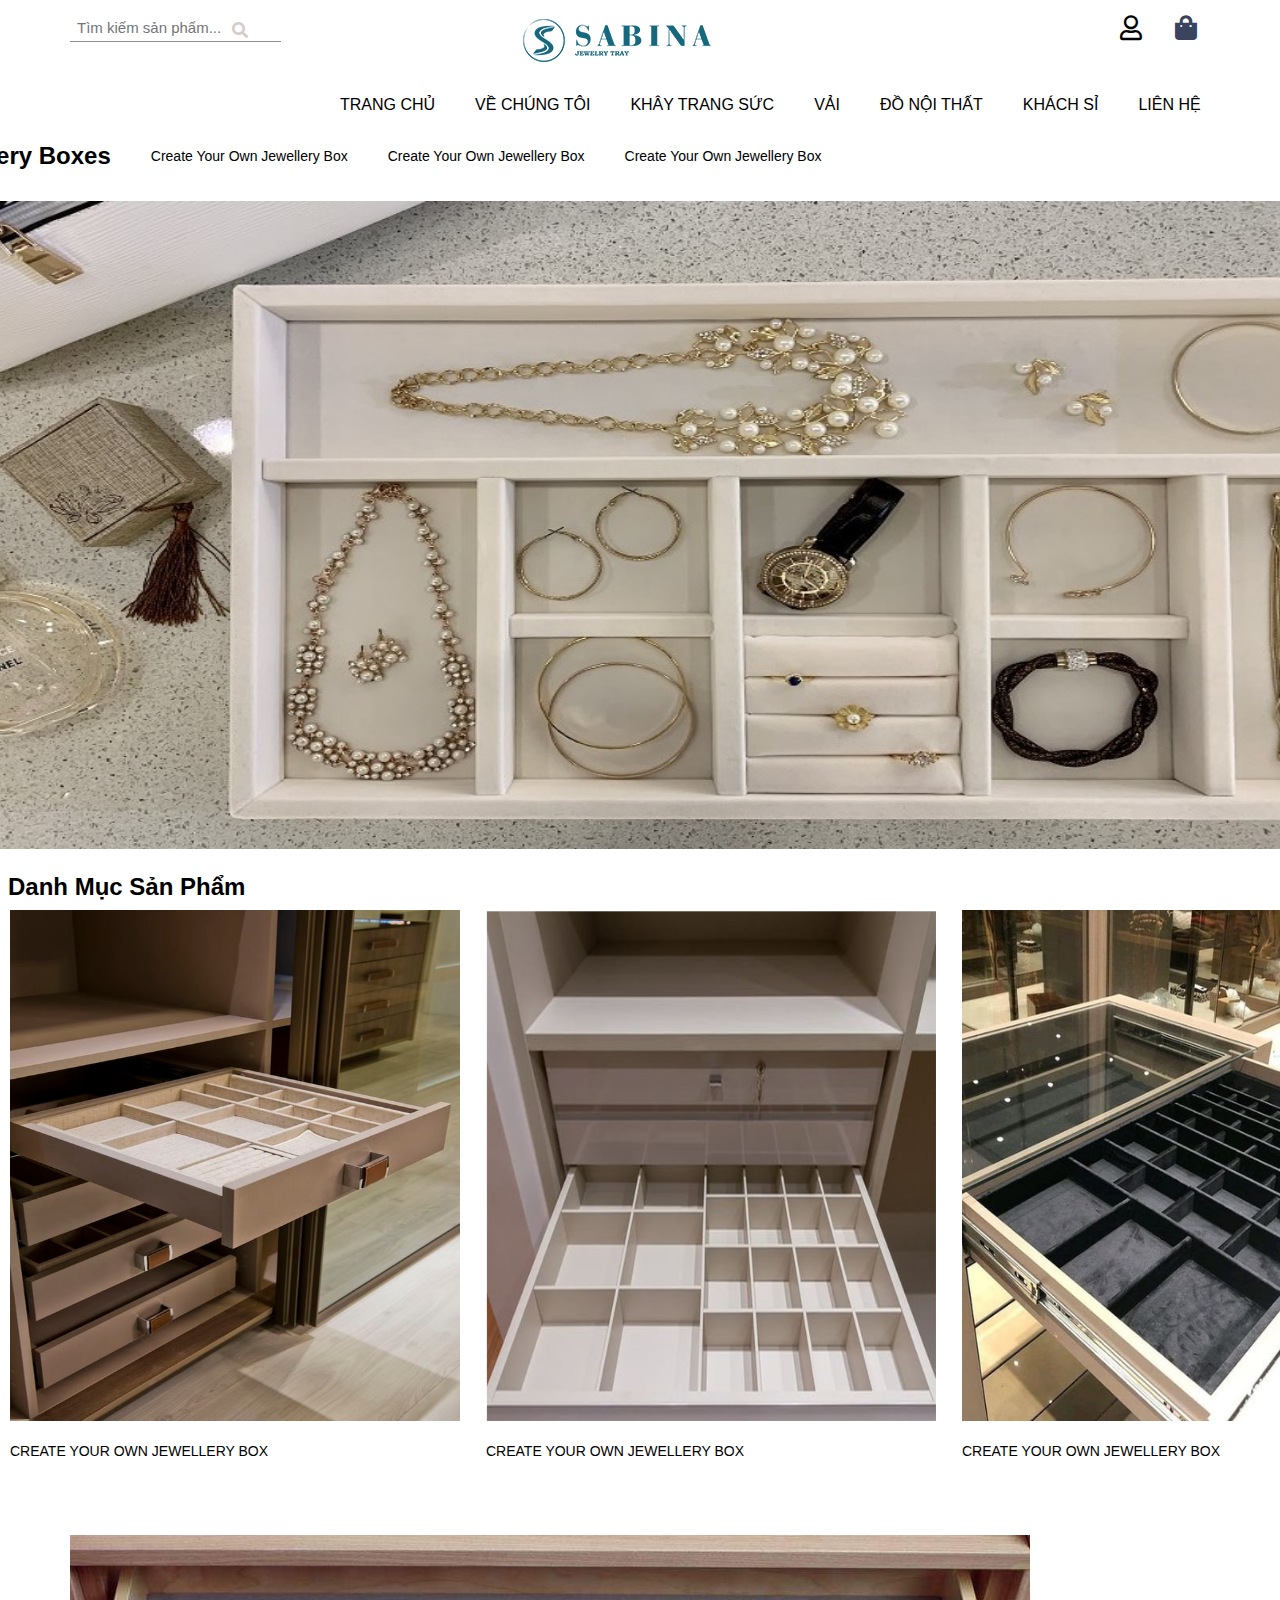
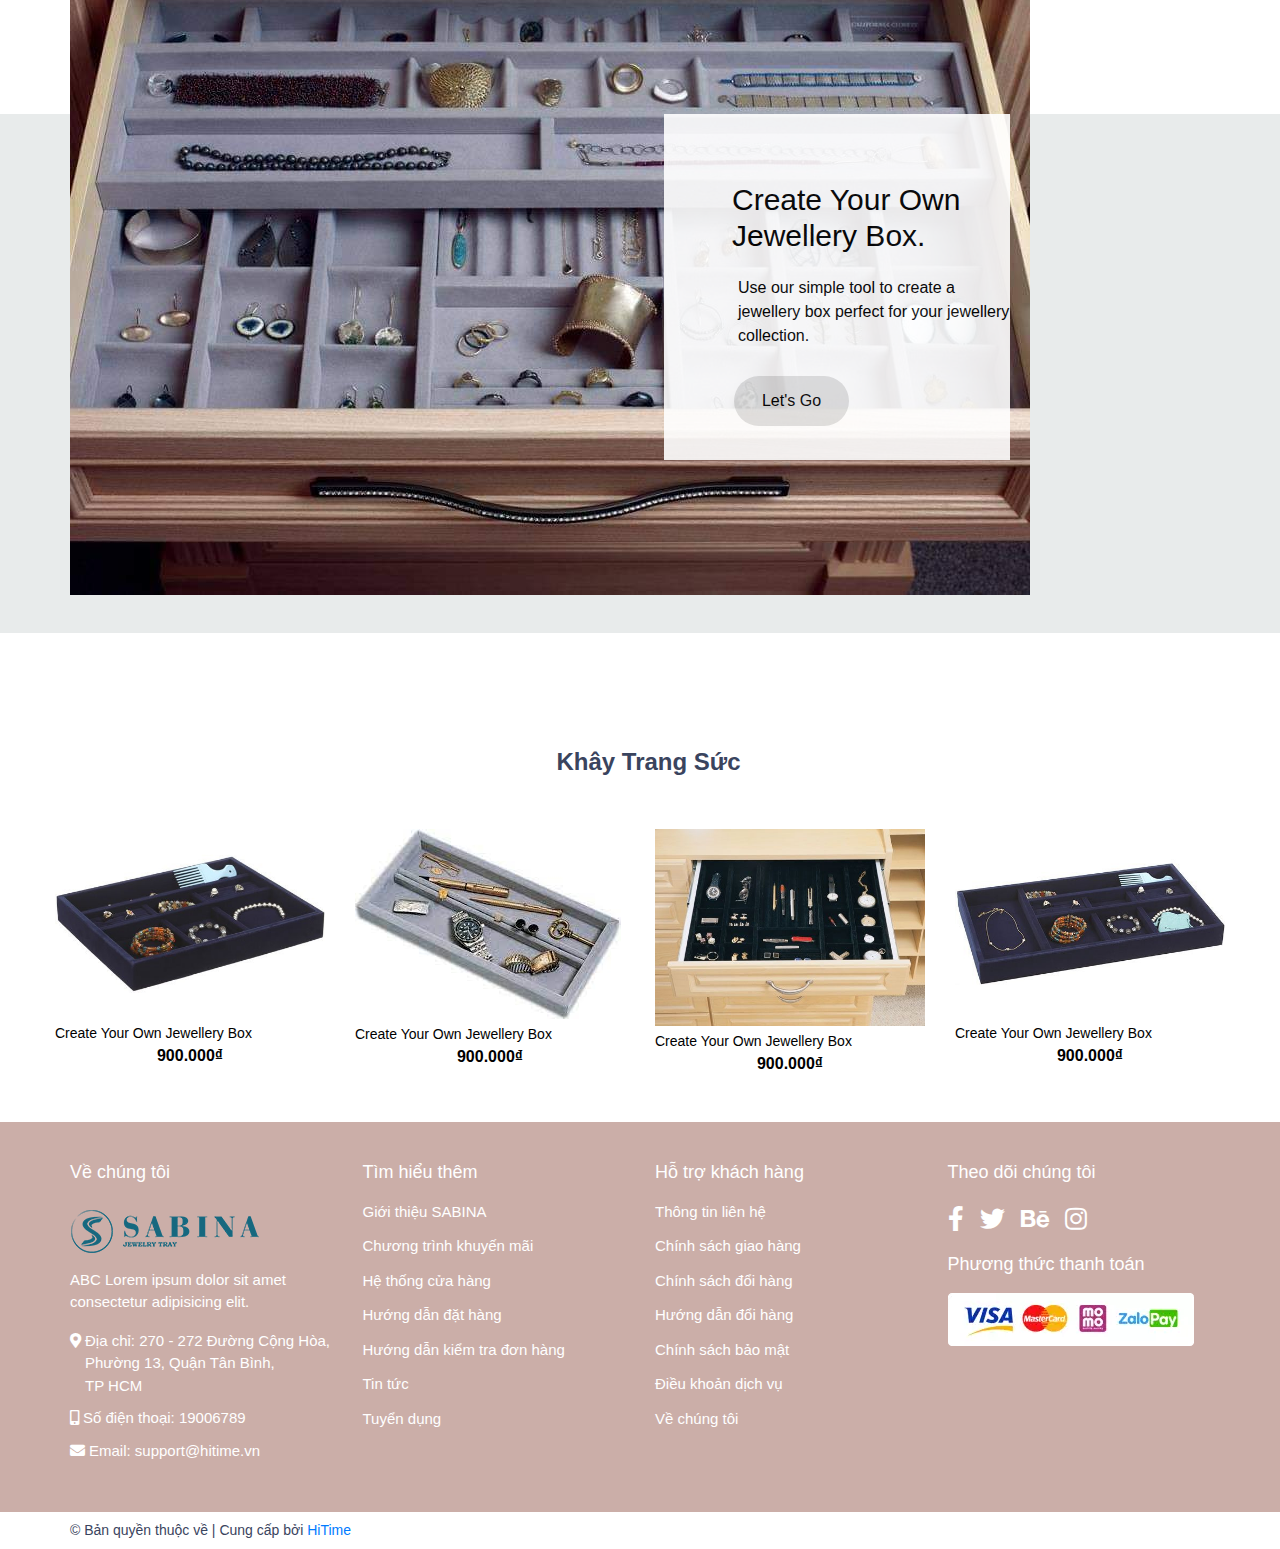
==== index.html @ 46999eb5 "0.1" ====
<!DOCTYPE html>
<html lang="en">

<head>
    <meta charset="UTF-8">
    <meta http-equiv="X-UA-Compatible" content="IE=edge">
    <meta name="viewport" content="width=device-width, initial-scale=1.0">
    <link rel="preconnect" href="https://fonts.googleapis.com">
    <!-- <link rel="stylesheet" type="text/css" media="all" href="https://fonts.googleapis.com/css?family=Raleway:400,600,500,300,200,800" /> -->
    <!-- <link rel="stylesheet" type="text/css" media="all" href="https://fonts.googleapis.com/css?family=Lato:100,100i,300,400,400i,500,700" /> -->
    <link rel="preconnect" href="https://fonts.gstatic.com" crossorigin>
    <link rel="stylesheet" href="bootstrap/css/bootstrap.min.css">
    <link rel="stylesheet" href="font/fontawesome/css/all.css">
    <link rel="stylesheet" href="css/style.css">
    <link rel="stylesheet" href="css/responsive.css">
    <title>Trang chủ - SABINA - JEWELRY TRAY</title>
</head>

<body>

    <div id="wrapper">
        <div id="header">
            <div class="container">
                <div class="row">
                    <div class="col-md-4 d-md-block d-none">
                        <form class="form-search" action="">
                            <div class="field-search">
                                <div class="control">

                                    <input type="text" name="" id="search" placeholder="Tìm kiếm sản phẩm...">
                                    <button><i class="fas fa-search"></i></button>
                                </div>
                            </div>
                        </form>
                    </div>
                    <div class="col-md-4 logo">

                        <a href="index.html">
                            <img src="images/logo_sabina_1b_e.png" title="SABINA" alt="SABINA">
                        </a>
                    </div>
                    <div class="col-md-4 d-md-block d-none">
                        <div class="icon">
                            <div class="account-icon ">
                                <a href="/customer/account/" class="account">
                                    <i class="far fa-user"></i>
                                </a>
                            </div>
                            <div class="cart-icon">
                                <i class="fas fa-shopping-bag"></i>
                            </div>
                        </div>


                    </div>
                </div>
            </div>
        </div>
        <div id="rps-menu" class="d-md-none">
            <label for="check"><i class="fas fa-bars text-dark"></i></label>
            <input id="check" type="checkbox">
            <div class="test">
                <ul id="respon-menu">
                    <li><a href="index.html">TRANG CHỦ</a></li>
                    <li><a href="">VỀ CHÚNG TÔI</a></li>
                    <li><a href="">KHÂY TRANG SỨC</a></li>
                    <li><a href="">VẢI</a></li>
                    <li><a href="">ĐỒ NỘI THẤT</a></li>
                    <li><a href="">KHÁCH SỈ</a></li>
                    <li><a href="contact.html">LIÊN HỆ</a></li>

                </ul>
                <!-- <div class="account-submenu">
                    <a href="" class="login text-decoration-none">Đăng nhập</a>
                    <a href="" class="register text-decoration-none ml-3">Đăng ký</a>
                </div> -->
            </div>
        </div>


        <div class="wp-content">

            <div id="menu" class="d-md-block d-none">
                <div class="container">
                    <div class="row">
                        <div class="col-md-12">
                            <nav>
                                <ul id="main-menu" class="d-flex">
                                    <li><a href="index.html">TRANG CHỦ</a></li>
                                    <li><a href="">VỀ CHÚNG TÔI</a></li>
                                    <li><a href="">KHÂY TRANG SỨC</a></li>
                                    <li><a href="">VẢI</a></li>
                                    <li><a href="">ĐỒ NỘI THẤT</a></li>
                                    <li><a href="">KHÁCH SỈ</a></li>
                                    <li><a href="contact.html">LIÊN HỆ</a></li>

                                </ul>
                            </nav>
                        </div>
                    </div>
                </div>

            </div>


            <div id="collection-submenu" class="d-md-block d-none">
                <div class="container">
                    <div class="submenuheader">
                        <div class="collection-submenu-title">
                            <h2>Jewellery Boxes</h2>
                        </div>
                        <div class="submenu_container">

                            <ul id="main-menu" class="d-flex">
                                <li><a href="">Create Your Own Jewellery Box</a></li>
                                <li><a href="">Create Your Own Jewellery Box</a></li>
                                <li><a href="">Create Your Own Jewellery Box</a></li>

                            </ul>
                        </div>
                    </div>
                </div>


            </div>




            <div id="banner">
                <div class="container">
                    <div class="row p-md-0 p-3">
                        <div class="col-md-12">
                            <a href="">
                                <img src="images/slider_sabina_1.png" alt="">
                            </a>
                        </div>
                    </div>
                </div>

            </div>






            <div id="wp-featured-product">
                <div class="box featured-product mt-4 d-md-block d-none">
                    <div class="box-head">
                        <h4 class="font-weight-bold">Danh Mục Sản Phẩm
                        </h4>
                    </div>
                    <div class="box-body">
                        <ul class="list-featured-product d-flex">
                            <li>
                                <a href="" class="product-thumb">
                                    <img src="images/z2917784178498_e5a0f74582e228d42bdfe61b56ea7e89.jpg" alt="">
                                </a>
                                <a href="" class="product-title text-decoration-none">Create Your Own Jewellery Box</a>
                            </li>
                            <li>
                                <a href="" class="product-thumb">
                                    <img src="images/z2917784233938_45df067b6eb4242918906e581e90d28c_1.jpg" alt="">
                                </a>
                                <a href="" class="product-title text-decoration-none">Create Your Own Jewellery Box</a>
                            </li>

                            <li>
                                <a href="" class="product-thumb">
                                    <img src="images/z2917784188688_ba931070e9f9cbdda61a4f2bad217431.jpg" alt="">
                                </a>
                                <a href="" class="product-title text-decoration-none">Create Your Own Jewellery Box</a>
                            </li>
                            <li>
                                <a href="" class="product-thumb">
                                    <img src="images/z2917784253767_f5d63b9c227ca027dc8788d5ee65382e.jpg" alt="">
                                </a>
                                <a href="" class="product-title text-decoration-none">Create Your Own Jewellery Box</a>
                            </li>
                        </ul>
                    </div>
                </div>

                <!-- category pc--------------- -->

                <!-- ----category mobile----------------- -->
                <div id="products-new" class="container d-md-none d-block p-md-0 p-3">
                    <div class="title row">
                        <div class="col-12 text-md-left text-center">
                            <h4 class=" font-weight-bold">Danh Mục Sản Phẩm
                            </h4>
                            <br>
                            <!-- <p>Don't let your jewellery get tangled, tarnished and forgotten. Organise your collection with a Stackers jewellery box.</p> -->

                        </div>
                    </div>
                    <div class="body row p-md-0 p-3">
                        <ul class="list-new-products row list-unstyled">
                            <li class="col-md-3 col-6 mb-3">
                                <div class="product-item">
                                    <a href="product-detail.html" class="pic-product d-block"><img src="images/z2917784178498_e5a0f74582e228d42bdfe61b56ea7e89.jpg" alt="" width="170px" height="250px"></a>
                                    <div class="info-product mt-2">
                                        <a href="" class="product-name d-block text-center text-sm-left">Create Your Own Jewellery Box
                                    </a>
                                    </div>

                                </div>
                            </li>
                            <li class="col-md-3 col-6 mb-3">
                                <div class="product-item">
                                    <a href="product-detail.html" class="pic-product d-block"><img src="images/z2917784233938_45df067b6eb4242918906e581e90d28c_1.jpg" alt="" width="170px" height="250px"></a>
                                    <div class="info-product mt-2">
                                        <a href="" class="product-name d-block text-center text-sm-left">Create Your Own Jewellery Box
                                    </a>
                                    </div>

                                </div>
                            </li>
                            <li class="col-md-3 col-6 mb-3">
                                <div class="product-item">
                                    <a href="product-detail.html" class="pic-product d-block"><img src="images/z2917784188688_ba931070e9f9cbdda61a4f2bad217431.jpg" alt="" width="170px" height="250px"></a>
                                    <div class="info-product mt-2">
                                        <a href="" class="product-name d-block text-center text-sm-left">Create Your Own Jewellery Box
                                    </a>
                                    </div>

                                </div>
                            </li>
                            <li class="col-md-3 col-6 mb-3">
                                <div class="product-item">
                                    <a href="product-detail.html" class="pic-product d-block"><img src="images/z2917784253767_f5d63b9c227ca027dc8788d5ee65382e.jpg" alt="" width="170px" height="250px"></a>
                                    <div class="info-product mt-2">
                                        <a href="" class="product-name d-block text-center text-sm-left">Create Your Own Jewellery Box
                                    </a>
                                    </div>

                                </div>
                            </li>
                        </ul>

                    </div>
                </div>

                <!-- end category mobile-------------------- -->

                <div id="stackers-video" class="d-md-block d-none">



                    <div class="stackers-video-block">

                    </div>

                    <div class="stackers-video-block-video mt-3">
                        <div class="container">
                            <div class="row">
                                <div class="col md-12">
                                    <div class="embed-responsive embed-responsive-16by9">
                                        <!-- <iframe width="560" height="315" src="https://www.youtube.com/embed/skslYus4E6U" title="YouTube video player" frameborder="0" allow="accelerometer; autoplay; clipboard-write; encrypted-media; gyroscope; picture-in-picture" allowfullscreen></iframe> -->
                                        <a href=""><img src="images/z2917783860205_ece07c7b94827d57902dc0b1a91af476.jpg" alt=""></a>
                                    </div>
                                </div>
                            </div>
                        </div>
                    </div>
                    <div class="stackers-video-block-text">
                        <div class="stackers-video-block_text_inner">
                            <h2>Create Your Own Jewellery Box.</h2>
                        </div>
                        <div class="stackers-video-block_text_content">Use our simple tool to create a jewellery box perfect for your jewellery collection.</div>
                        <a class="stackers-video-block_text_button text-decoration-none" href="">Let's Go</a>
                    </div>
                </div>


                <div id="blog" class="d-md-none d-block">
                    <div class="container">
                        <div class="row">
                            <div class="col-md-12 ">
                                <div class="title-blog text-center">
                                    <!-- <h2>On our Blog</h2> -->
                                    <!-- <p class="subtitle">We tell you everything you need to know about flowers and plants: <br> cares, curiosities and much more!</p> -->
                                </div>
                            </div>
                            <div class="row">
                                <div class="content-blog">
                                    <div class="row">

                                        <div class="col-md-6 col-12">
                                            <div class="content-blog-title-right">
                                                <div class="blog-img">
                                                    <a href="">
                                                        <img src="images/z2917783882869_166255c0bb4209a72208b2bdc09bfb20.jpg" alt="" width="363px" height="571px">
                                                    </a>
                                                </div>

                                                <div class="box-blog-right">
                                                    <div class="stackers-video-block-text">
                                                        <div class="stackers-video-block_text_inner">
                                                            <h2>Create Your Own Jewellery Box.</h2>
                                                        </div>
                                                        <div class="stackers-video-block_text_content">As Hortênsias são uma flor sensível mas nem por isso devemos achar que a sua durabilidade é a mais reduzida.</div>
                                                        <a class="stackers-video-block_text_button text-decoration-none" href="">Let's Go</a>
                                                    </div>
                                                </div>
                                            </div>
                                        </div>

                                    </div>
                                </div>
                            </div>
                        </div>
                    </div>

                </div>



                <div id="products-new" class="container">
                    <div class="title row">
                        <div class="col-12 text-center">
                            <h4 class=" font-weight-bold">Khây Trang Sức
                            </h4>
                            <br>
                            <!-- <p>Don't let your jewellery get tangled, tarnished and forgotten. Organise your collection with a Stackers jewellery box.</p> -->

                        </div>
                    </div>
                    <div class="body row p-md-0 p-3">
                        <ul class="list-new-products row list-unstyled">
                            <li class="col-md-3 col-6">
                                <div class="product-item">
                                    <a href="product-detail.html" class="pic-product d-block"><img src="images/z2917784200489_aa12c250af82fe46ef7124cbf52c27b1.jpg" alt="" class="img-fluid"></a>
                                    <div class="info-product mt-2">
                                        <a href="" class="product-name d-block text-center text-sm-left">Create Your Own Jewellery Box
                                    </a>
                                    </div>
                                    <div class="product-price mt-1 text-center">
                                        <span>900.000₫</span>
                                    </div>


                                </div>
                            </li>
                            <li class="col-md-3 col-6">
                                <div class="product-item">
                                    <a href="product-detail.html" class="pic-product d-block"><img src="images/z2917784204279_4c7873248cba14967b3b6f3335912853.jpg" alt="" class="img-fluid"></a>
                                    <div class="info-product mt-2">
                                        <a href="" class="product-name d-block text-center text-sm-left">Create Your Own Jewellery Box
                                    </a>
                                    </div>
                                    <div class="product-price mt-1 text-center">
                                        <span>900.000₫</span>
                                    </div>
                                </div>
                            </li>
                            <li class="col-md-3 col-6">
                                <div class="product-item">
                                    <a href="product-detail.html" class="pic-product d-block"><img src="images/z2917783915389_0219c48db0074d07b64999e621772492.jpg" alt="" class="img-fluid"></a>
                                    <div class="info-product mt-2">
                                        <a href="" class="product-name d-block text-center text-sm-left">Create Your Own Jewellery Box
                                    </a>
                                    </div>
                                    <div class="product-price mt-1 text-center">
                                        <span>900.000₫</span>
                                    </div>
                                </div>
                            </li>
                            <li class="col-md-3 col-6">
                                <div class="product-item">
                                    <a href="product-detail.html" class="pic-product d-block"><img src="images/z2917784228378_60e409f81ca2cf943d45e3c346041321.jpg" alt="" class="img-fluid"></a>
                                    <div class="info-product mt-2">
                                        <a href="" class="product-name d-block text-center text-sm-left">Create Your Own Jewellery Box
                                    </a>
                                    </div>
                                    <div class="product-price mt-1 text-center">
                                        <span>900.000₫</span>
                                    </div>
                                </div>
                            </li>
                        </ul>

                    </div>
                </div>





            </div>



            <div id="footer">

                <div class="mid-footer">
                    <div class="container ">
                        <div class="row ">
                            <div class="col-xs-12 col-md-6 col-lg-3 col-12 footer-click ">
                                <div class="wp_about_us_f">
                                    <h4 class="title-menu clicked ">Về chúng tôi</h4>
                                    <a href="index.html">
                                        <img src="images/logo_sabina_1b_e.png" alt=" " width="190px" height="60px">
                                    </a>
                                    <p class="pt-2">
                                        ABC Lorem ipsum dolor sit amet consectetur adipisicing elit.
                                    </p>
                                    <p EGA Green chuyên cung cấp các thực phẩm tươi sống.></p>
                                    <div class="single-contact ">
                                        <i class="fa fa-map-marker-alt "></i>
                                        <div class="content pd_l_15 pl-1">
                                            Địa chỉ:
                                            <span>270 - 272 Đường Cộng Hòa, Phường 13, Quận Tân Bình,<br> TP HCM</span>
                                        </div>

                                    </div>
                                    <div class="single-contact ">
                                        <i class="fa fa-mobile-alt"></i>
                                        <div class="content pd_l_15 pl-1">
                                            Số điện thoại: <a class="link_f" title="19006750 " href="tel:19006750 ">19006789 </a>
                                        </div>
                                    </div>
                                    <div class="single-contact ">
                                        <i class="fa fa-envelope "></i>
                                        <div class="content pd_l_15 pl-1">
                                            Email: <a title="support@sapo.vn " class="link_f " href="mailto:support@sapo.vn ">support@hitime.vn</a>
                                        </div>
                                    </div>
                                </div>

                            </div>
                            <div class="col-xs-12 col-md-6 col-lg-3 col-12 footer-click wp_information_f">
                                <!-- <div class="wp_information_f"> -->
                                <h4 class="title-menu clicked ">Tìm hiểu thêm</h4>
                                <ul class="list-menu toggle-mn ">

                                    <li class="li_menu ">
                                        <a class="link_f " href="/ " title="Giới thiệu EGA Green ">Giới thiệu SABINA</a>
                                    </li>

                                    <li class="li_menu ">
                                        <a class="link_f " href="/ " title="Chương trình khuyến mãi ">Chương trình khuyến mãi</a>
                                    </li>

                                    <li class="li_menu ">
                                        <a class="link_f " href="/ " title="Hệ thống cửa hàng ">Hệ thống cửa hàng</a>
                                    </li>

                                    <li class="li_menu ">
                                        <a class="link_f " href="/ " title="Hướng dẫn đặt hàng ">Hướng dẫn đặt hàng</a>
                                    </li>

                                    <li class="li_menu ">
                                        <a class="link_f " href="/ " title="Hướng dẫn kiểm tra đơn hàng ">Hướng dẫn kiểm tra đơn hàng</a>
                                    </li>

                                    <li class="li_menu ">
                                        <a class="link_f " href="/tin-tuc " title="Tin tức ">Tin tức</a>
                                    </li>

                                    <li class="li_menu ">
                                        <a class="link_f " href="/ " title="Tuyển dụng ">Tuyển dụng</a>
                                    </li>

                                </ul>
                                <!-- </div> -->

                            </div>
                            <div class="col-xs-12 col-md-6 col-lg-3 col-12 footer-click wp_support_f">

                                <!-- <div class="wp_support_f"> -->
                                <h4 class="title-menu clicked ">Hỗ trợ khách hàng</h4>
                                <ul class="list-menu toggle-mn ">

                                    <li class="li_menu ">
                                        <a class="link_f " href="/ " title="Thông tin liên hệ ">Thông tin liên hệ</a>
                                    </li>

                                    <li class="li_menu ">
                                        <a class="link_f " href="/ " title="Chính sách giao hàng ">Chính sách giao hàng</a>
                                    </li>

                                    <li class="li_menu ">
                                        <a class="link_f " href="/ " title="Chính sách đổi hàng ">Chính sách đổi hàng</a>
                                    </li>

                                    <li class="li_menu ">
                                        <a class="link_f " href="/ " title="Hướng dẫn đổi hàng ">Hướng dẫn đổi hàng</a>
                                    </li>

                                    <li class="li_menu ">
                                        <a class="link_f " href="/ " title="Chính sách bảo mật ">Chính sách bảo mật</a>
                                    </li>

                                    <li class="li_menu ">
                                        <a class="link_f " href="/ " title="Điều khoản dịch vụ ">Điều khoản dịch vụ</a>
                                    </li>

                                    <li class="li_menu ">
                                        <a class="link_f " href="/ " title="Về chúng tôi ">Về chúng tôi</a>
                                    </li>

                                </ul>
                                <!-- </div> -->

                            </div>
                            <div class="col-xs-12 col-md-6 col-lg-3 col-12 footer-click ">
                                <div class="social-footer ">
                                    <h4 class="title-menu ">
                                        Theo dõi chúng tôi
                                    </h4>
                                    <ul class="follow_option d-flex flex-wrap align-items-center p-0 list-unstyled ">

                                        <li>
                                            <a class="facebook link_f " href="# " title="Theo dõi Facebook ABC "><i class="fab fa-facebook-f "></i></a>
                                        </li>


                                        <li>
                                            <a class="twitter link_f " href="# " title="Theo dõi Twitter ABC"><i class="fab fa-twitter "></i></a>
                                        </li>


                                        <li>
                                            <a class="behance link_f " href="# " title="Theo dõi Behance ABC "><i class="fab fa-behance "></i></a>
                                        </li>


                                        <li>
                                            <a class="instgram link_f " href="# " title="Theo dõi instgram ABC "><i class="fab fa-instagram "></i></a>
                                        </li>

                                    </ul>
                                    <h4 class="title-menu ">
                                        Phương thức thanh toán
                                    </h4>
                                    <div class="product-trustbadge my-3">
                                        <a href="" title="Phương thức thanh toán">
                                            <img class="lazyload img-fluid loaded" src="images/product_trustbadge.png" alt="Phương thức thanh toán" data-was-processed="true">
                                        </a>
                                    </div>

                                </div>
                            </div>
                        </div>
                    </div>
                </div>
                <div class="bg-footer-bottom copyright clearfix py-2">
                    <div class="container">
                        <div class="row">
                            <div id="copyright" class="col-lg-12 col-md-12 col-xs-12 col-12 fot_copyright">
                                <span class="wsp">
                                        © Bản quyền thuộc về 
                                        <a href="" rel="nofollow" target="_blank"></a> | Cung cấp bởi <a href="https://hitime.vn/" rel="" title="" target="_blank">HiTime</a>
                                    </span>
                            </div>
                        </div>

                        <!-- <a href="#" id="back-to-top" class="backtop back-to-top show end" title="Lên đầu trang"><i class="fa fa-angle-up" aria-hidden="true"></i></a> -->

                    </div>
                </div>

            </div>


        </div>

        <script src=" js/jquery-3.5.1.slim.min.js "></script>
        <script src="js/popper.min.js "></script>
        <script src="bootstrap/js/bootstrap.min.js "></script>
</body>

</html>

</html>
---- css/style.css ----
body {
    /* font-family: "Lato", serif; */
    font-family: 'Montserrat', sans-serif;
    color: #3a445e;
    background: #fff;
    overflow-x: hidden;
    max-width: 100%;
    overflow-y: scroll;
}


/* Header ----------------------*/

#header {
    margin-top: 10px;
}

input#search {
    border: none;
    outline: none;
    border-bottom: 1px solid #919191;
    padding-top: 6px;
}

input#search::placeholder {
    font-size: 13px;
    padding-left: 5px;
    font-size: 15px;
}

.control {
    position: relative;
}

.control button {
    position: absolute;
    background: none;
    border: none;
    font-size: 16px;
    color: #d7cbcb;
    left: 156px;
    top: 8px;
    outline: none;
}

#header .logo {
    padding-left: 77px;
}

.icon {
    position: relative;
}

.account-icon {
    position: absolute;
    left: 270px;
    font-size: 25px;
}

i.far.fa-user {
    color: black;
}

i.far.fa-user:hover {
    color: #3bd4ae;
}

.cart-icon {
    position: absolute;
    left: 325px;
    font-size: 25px;
}

.cart-icon:hover {
    color: #3bd4ae;
}


/* Wp-Content--------- */


/* MENU------------------ */

#menu {
    margin-bottom: 20px;
    margin-top: 10px;
    margin-left: 285px;
}

nav {
    margin-top: 7px;
    flex: 100%;
}

ul#main-menu li {
    list-style: none;
}

ul#main-menu li a {
    padding: 6px 20px;
    display: block;
    color: #000;
    margin-bottom: -19px;
    font-weight: 400;
}

ul#main-menu li:first-child a {
    padding-left: 0;
}

#menu ul#main-menu li:hover a,
ul#main-menu li.active a {
    text-decoration: none;
    color: #3bd4ae;
}

.submenuheader {
    display: flex;
    margin-left: -156px;
}

.submenuheader .collection-submenu-title h2 {
    white-space: nowrap;
    font-size: 24px;
    line-height: 14px;
    color: #000;
    font-family: 'Montserrat', sans-serif;
    font-weight: 700;
    padding-left: 10px;
    padding-top: 9px;
}

#collection-submenu {
    margin-bottom: 20px;
}

#collection-submenu nav {
    margin-top: 7px;
    flex: 100%;
}

#collection-submenu ul#main-menu li {
    list-style: none;
}

#collection-submenu ul#main-menu li a {
    font-size: 14px;
    color: #000;
    /* font-family: "Lato"; */
    font-family: 'Montserrat', sans-serif;
    font-weight: 300;
    text-align: center;
    position: relative;
    padding: 5 px 0;
}

#collection-submenu ul#main-menu li:first-child a {
    padding-left: 0;
}

#collection-submenu ul#main-menu li:hover a,
ul#main-menu li.active a {
    color: #3bd4ae;
    text-decoration: none;
}


/* Banner--------------- */

#banner {
    width: 100%;
    margin-left: -150px;
}

#banner a img {
    width: 1430px;
    height: 648px;
}


/* Wp-Featured-Product-------- */

#wp-featured-product {
    margin-bottom: 20px;
}

.box .box-head h4 {
    margin-left: 8px;
    color: #000;
}


/* .box .box-body {
    padding-top: 20px;
} */

.box.featured-product .box-body {
    padding-bottom: 30px;
}

ul.list-featured-product li {
    flex: 360px 0 1;
    list-style: none;
    margin-right: 26px;
}

ul.list-featured-product {
    margin-left: -30px;
}

ul.list-featured-product li a.product-thumb {
    display: block;
    overflow: hidden;
}

ul.list-featured-product li a.product-thumb img {
    transition: all 0.9s;
    width: 450px;
    height: 511px;
}

ul.list-featured-product li a.product-thumb:hover img {
    transform: scale(1.05);
}

ul.list-featured-product li a.product-title {
    display: block;
    color: #000;
    text-transform: uppercase;
    margin-top: 20px;
    font-size: 14px;
}

ul.list-featured-product li .product-title:hover {
    color: #3bd4ae;
}


/* STACKERS-VIDEO----- */

#stackers-video {
    position: relative;
}

#stackers-video .stackers-video-block {
    background-color: rgba(229, 232, 232, .89);
    width: 1903px;
    height: 519px;
    position: absolute;
    top: 190px;
}

#stackers-video .stackers-video-block-text {
    position: absolute;
    font-size: 16px;
    font-family: 'Montserrat', sans-serif;
    font-weight: 500;
    letter-spacing: 0px;
    color: #000;
    background: #fff;
    max-width: 346px;
    min-height: 346px;
    /* right: 120px; */
    right: 270px;
    /* top: 175px; */
    top: 190px;
    opacity: 90%;
}

.stackers-video-block-video .embed-responsive img {
    margin-top: -630px;
}

#stackers-video .stackers-video-block-text h2 {
    font-size: 30px;
    font-family: 'Montserrat', sans-serif;
    text-transform: none;
    font-weight: 400;
    letter-spacing: 0px;
    margin: 0 0 22px;
    color: #000;
    padding-left: 68px;
    margin-top: 68px;
}

#stackers-video .stackers-video-block_text_content {
    font-size: 16px;
    font-family: 'Montserrat', sans-serif;
    font-weight: 500;
    letter-spacing: 0px;
    color: #000;
    margin: 0 0 40px;
    padding-left: 74px;
}

#stackers-video .stackers-video-block_text_button {
    max-width: 115px;
    width: 100%;
    display: block;
    font-size: 16px;
    font-weight: 400;
    font-family: 'Montserrat', sans-serif;
    line-height: 1;
    border-radius: 30px;
    padding: 17px 0;
    color: #000;
    text-align: center;
    background-color: #dfdfdf;
    margin-left: 70px;
    margin-top: -12px;
}

#blog {
    margin-bottom: 20px;
}

#blog .title-blog h2 {
    font-family: 'Montserrat', sans-serif;
    font-weight: 800;
    color: #062a30;
}

#blog .title-blog .subtitle {
    font-size: 19px;
}

#blog .content-blog {
    margin-top: 30px;
    margin-top: 40px;
}

#blog .content-blog-title-right {
    padding-left: 33px;
}

#blog .content-blog {
    position: relative;
}

#blog .box-blog-right .stackers-video-block-text {
    position: absolute;
    font-size: 16px;
    font-family: 'Montserrat', sans-serif;
    font-weight: 500;
    letter-spacing: 0px;
    color: #000;
    background: #edddda;
    max-width: 300px;
    min-height: 300px;
    right: 35px;
    top: 130px;
    padding-left: 25px;
    opacity: 0.9;
}

#blog .box-blog-right .stackers-video-block-text h2 {
    font-size: 26px;
    font-family: 'Montserrat', sans-serif;
    text-transform: none;
    font-weight: 800;
    letter-spacing: 0px;
    margin: 0 0 22 px;
    color: #000;
    margin-top: 73px;
}

#blog .stackers-video-block_text_content {
    font-size: 16px;
    font-family: 'Montserrat', sans-serif;
    font-weight: 500;
    letter-spacing: 0px;
    color: #000;
    margin: 0 0 40px;
}

#blog .stackers-video-block_text_button {
    max-width: 115px;
    width: 100%;
    display: block;
    font-size: 16px;
    font-weight: 400;
    font-family: 'Montserrat', sans-serif;
    line-height: 1;
    border-radius: 30px;
    padding: 17px 0;
    color: #000;
    text-align: center;
    background-color: #fff;
    margin-top: -12px;
}


/* PRODUCTS-NEW--------- */

#products-new {
    margin-top: 153px;
}

#products-new .title {
    margin-bottom: 20px;
}

#products-new .title p {
    margin-top: -26px;
}

#products-new .body .product-item .info-product a {
    font-size: 14px;
    font-weight: 300;
    color: #000;
    line-height: 1;
    margin: 0 0 8 px;
    display: block;
}

#products-new .body .product-item .info-product a:hover {
    color: #3bd4ae;
    text-decoration: none;
}

#products-new .body .product-item .product-price span {
    font-weight: bold;
    color: #000;
}

#products-new ul.list-featured-product li a.product-thumb img {
    /* transition: all 0.9s;
        width: 450px;
        height: 511px; */
    transition: all 0.9s;
    width: 356px;
    height: 400px;
}

#products-new ul.list-featured-product li a.product-thumb:hover img {
    transform: scale(1.05);
}


/* FOOTER-------- */

#footer {
    background: #fff;
}

.mid-footer {
    padding-top: 40px;
    background: #cbaea8;
    /* background: #fdbaad; */
    color: white;
    font-size: 15px;
    padding-bottom: 10px;
}

.mid-footer .title-menu {
    margin: 0px 0px 17px;
    font-size: 18px;
    font-weight: 500;
    font-stretch: normal;
    display: flex;
    justify-content: space-between;
    align-items: center;
}

.single-contact {
    display: flex;
    align-items: baseline;
    font-size: 15px;
    margin-bottom: 10px;
}

a.link_f {
    text-decoration: none;
    color: #fff;
    cursor: pointer;
}

a.link_f:hover {
    color: #3bd4ae;
    /* color: pink; */
    filter: brightness(0.9);
    text-decoration: none;
}

#footer .list-menu {
    float: left;
    margin: 0;
    padding: 0;
}

#footer .list-menu li {
    list-style: none;
    margin-bottom: 12px;
}

#footer .copyright {
    font-size: 14px;
}

#footer .mid-footer .follow_option .link_f {
    font-size: 25px;
    margin-right: 16px;
}


/* Product-detail------------------- */


/* Product-Img-------------  */

#product-detail {
    margin-bottom: 100px;
    z-index: 2;
}

.product-img-slider {
    position: relative;
}

.product-img-thumnail {
    position: absolute;
    top: 0px;
    display: block;
}

#product-detail .product-img {
    position: absolute;
    right: 5px;
}

#product-detail .img-thumnail-item {
    margin-bottom: 5px;
}

#product-detail .img-thumnail-item .active {
    border: 2px solid #000;
}

#product-detail .product-img-item img {
    width: 458px;
    height: 555px;
}

#product-detail .owl-nav {
    width: 100px;
    height: 50px;
    position: absolute;
    top: 497px;
    right: 5px;
}

#product-detail .owl-prev.btn-round {
    left: 0px;
    position: absolute;
    background: #fff;
    width: 40px;
    height: 40px;
    top: 6px;
    border-radius: 25px;
}

#product-detail .owl-next.btn-round {
    position: absolute;
    left: 47px;
    background: #fff;
    width: 40px;
    height: 40px;
    top: 6px;
    border-radius: 25px;
}

i.fas.fa-angle-left {
    font-size: 22px;
    padding-left: 14px;
    padding-top: 9px;
}

i.fas.fa-angle-right {
    font-size: 22px;
    padding-left: 16px;
    padding-top: 9px;
}

i.fas.fa-angle-left:hover {
    color: #fff;
}

i.fas.fa-angle-right:hover {
    color: #fff;
}

#product-detail .owl-prev.btn-round:hover {
    background: #3bd4ae;
}

#product-detail .owl-next.btn-round:hover {
    background: #3bd4ae;
}


/* Product  Info---------------  */

#product-detail .breadcrumb {
    background: none;
    padding: 0;
}

#product-detail .breadcrumb-item {
    text-transform: uppercase;
    font-size: 12px;
}

#product-detail .breadcrumb-item a {
    color: #6a707e;
}

#product-detail .breadcrumb-item a:hover {
    color: #3bd4ae;
}

ol.breadcrumb li#breadcrumb-icon::before {
    content: ">";
    margin-right: 3px;
    font-size: 15px;
    margin-top: -3px;
}

#product-detail .in-stock button {
    font-size: 12px;
    font-weight: bold;
    background: rgba(36, 38, 43, 0.05);
    border-radius: 5px;
}

#product-detail .in-stock button:hover {
    background: #3bd4ae;
}

#product-detail .product-title {
    margin-top: 5px;
}

#product-detail .product-title h1 {
    font-family: 'Montserrat', sans-serif;
    font-weight: 800;
    font-size: 32px;
}

#product-detail .product-rating {
    margin-bottom: 10px;
}

#product-detail .star-rating {
    width: auto;
    max-height: 20px;
    line-height: 20px;
    overflow: hidden;
    display: inline-block;
    position: relative;
    vertical-align: middle;
    margin-top: -2px;
    color: #32353c;
    font-size: 23px;
}

#product-detail .star-rating::before {
    content: "★★★★☆";
}

#product-detail .review-link {
    color: #32353c;
}

#product-detail .review-link:hover {
    color: #3bd4ae;
}

#product-detail .write-review {
    color: #32353c;
}

#product-detail .write-review:hover {
    color: #3bd4ae;
}

#product-detail .tagged_as {
    color: #32353c;
    font-weight: bold;
}

#product-detail .tagged_as a {
    color: #32353c;
    font-weight: initial;
    text-decoration: none;
}

#product-detail .tagged_as a:hover {
    color: #3bd4ae;
}

.owl-dots {
    position: relative;
}

.carousel-indicators {
    position: absolute;
    top: 526px;
    left: 65px;
}

.carousel-indicators li {
    box-sizing: content-box;
    -ms-flex: 0 1 auto;
    flex: 0 1 auto;
    width: 30px;
    height: 3px;
    margin-right: 3px;
    margin-left: 3px;
    text-indent: -999px;
    cursor: pointer;
    background-color: #000;
    background-clip: padding-box;
    border-top: 10px solid transparent;
    border-bottom: 10px solid transparent;
    opacity: .5;
    transition: opacity .6s ease;
}

ol li.active {
    background-color: #e2524a!important;
    flex: 0 1 auto;
    width: 30px;
    height: 3px;
    margin-right: 3px;
    margin-left: 3px;
}


/* Review-----------------  */

#review .rating-css {
    height: 25px;
    width: 400px;
    position: relative;
}

#review .rating-css .star-icon {
    color: #3bd4ae;
    font-weight: 800;
    text-align: center;
    text-transform: uppercase;
    padding: 20px 0;
    position: absolute;
    left: 200px;
    bottom: -22px;
}

#review .rating-css input {
    display: none;
}

#review .rating-css input+label {
    font-size: 15px;
    /* text-shadow: 1px 1px 0 #ffe400; */
    cursor: pointer;
}

#review .rating-css input:checked+label~label {
    color: #838383;
}

#review .rating-css label:active {
    transform: scale(0.8);
    transition: 0.3s ease;
}

#review .review-title {
    padding-top: 30px;
    margin-bottom: 30px;
    border-top: 1px solid #efefef;
}

#review .review-title h3 {
    font-size: 20px;
    font-family: 'Montserrat', sans-serif;
    font-weight: 800;
}

#review #form-review {
    background: #f9f9f9;
    padding: 30px;
    border-radius: 12px;
}

#review .form-control:focus {
    border-color: #3bd4ae;
}

#review .btn-dark {
    /* border: none; */
    border-radius: 30px;
    background: #3bd4ae;
    border-color: #3bd4ae;
}

#review #form-review .bt-submit:hover {
    background: #3bd4ae;
}


/* PRODUCT-RELATED-------------- */

#product-related #products-new {
    margin-top: 70px;
    margin-bottom: 80px;
    border-bottom: 1px solid #efefef;
}

#products-new .title {
    margin-bottom: 20px;
}

#product-related #products-new .title h4 {
    font-family: 'Montserrat', sans-serif;
    font-weight: 800;
    font-size: 20px;
    color: #062a30;
    margin-left: -15px;
}

#product-related #products-new .title p {
    margin-top: -26px;
}

#product-related #products-new .body .product-item .info-product a {
    font-size: 14px;
    /* font-weight: 700; */
    color: #000;
    line-height: 1;
    margin: 0 0 8 px;
    display: block;
}

#product-related #products-new .body .product-item a img {
    transition: all 0.9s;
    width: 262px;
    height: 192px;
}

#products-new .body .product-item a img:hover {
    transform: scale(1.05);
}

#product-related #products-new .body .product-item .info-product a:hover {
    color: #3bd4ae;
}

#products-new .body .product-item .product-price span {
    font-weight: bold;
    color: #000;
}

#product-related a.btn.btn-main.rounded-pill {
    /* background: #343a40; */
    background: #3bd4ae;
    color: #fff;
    font-size: 16px;
    outline: none;
    margin-bottom: 55px;
    padding-bottom: 8px;
}

#product-related a.btn.btn-main.rounded-pill:hover {
    color: #fff;
    background: #3bd4ae;
}


/* SUB-MENU--------------------------- */

#rps-menu {
    position: relative;
    z-index: 1;
}

#rps-menu input {
    display: none;
}

#rps-menu label {
    cursor: pointer;
    display: inline-block;
    padding: 4px 8px;
    margin-left: 340px;
    transition: background-color 0.1s, color 0.1s;
}

#rps-menu .test {
    transition: height .3s ease;
    height: 0;
    overflow: hidden;
    width: 398px;
    background: #f8f6f6;
    margin-top: 17px;
    margin-right: 160px;
}

#rps-menu input:checked+.test {
    height: 250px;
}

#rps-menu ul#respon-menu {
    margin-top: 50px;
    list-style: none;
    padding: 0;
    padding-left: 10px;
}

#rps-menu ul#respon-menu li {
    margin-bottom: 2px;
    /* border-top: 1px solid #716f6f; */
}

#rps-menu ul#respon-menu li a {
    padding: 5px 9px;
    color: black;
    font-family: 'Montserrat', sans-serif;
    font-size: 13px;
    font-weight: 700;
}

#rps-menu .account-submenu {
    margin-left: 14px;
    font-size: 14px;
}

#rps-menu .account-submenu .login {
    color: #ff5722;
}

#rps-menu .account-submenu .register {
    color: #ff5722;
}


/* Contact-------------- */

#contact-header {
    position: relative;
    margin-bottom: 100px;
}

#contact-header h4 {
    position: absolute;
    font-size: 55px;
    font-family: 'Montserrat', sans-serif;
    font-weight: 800;
    left: 160px;
    top: 225px;
    color: #fff;
    text-transform: uppercase;
}

#contact-header .content-h {
    position: absolute;
    left: 160px;
    top: 287px;
    color: #fff;
}

#contact-body {
    background-color: #fff5f6;
}

#contact-body .contact-body-left {
    margin-left: -270px;
    margin-bottom: 100px;
}

#contact-body .contact-body-right {
    margin-right: -270px;
    margin-bottom: 100px;
}
---- css/responsive.css ----
@media (min-width: 414px) {
        /* Header----------------- */
        #header .logo {
            padding-left: 5px;
        }
        #header .logo img {
            padding-top: 15px;
        }
        #rps-menu {
            float: right;
            /* margin-top: -67px; */
            margin-top: -45px;
            margin-right: -160px;
        }
        /* Banner------------------------- */
        #banner a img {
            width: 363px;
            height: 230px;
        }
        #banner {
            margin-top: 30px;
            width: 100%;
            margin-left: -15px;
        }
        .product-item {
            margin-bottom: 10px;
        }
        .content-about-title-left {
            margin-bottom: 35px;
        }
        #products-new .body .product-item a img:hover {
            transform: none;
        }
        /* Slider---------- */
        #slider img {
            width: 414px;
            height: 200px;
        }
        /* PRODUCTS-NEW--------- */
        #products-new {
            margin-top: 60px;
        }
        /* Footer------------- */
        #footer .wp_about_us_f {
            margin-bottom: 40px;
        }
        #footer .wp_information_f {
            margin-bottom: 40px;
        }
        #footer .wp_support_f {
            margin-bottom: 40px;
        }
        /* PRODUCT-DETAIL------------------- */
        /* Product-Img-Slider---------------- */
        #product-detail .product-img-item img {
            width: 363px;
            height: 555px;
        }
        .owl-dots {
            display: none;
        }
        #product-detail .product-img-slider {
            margin-bottom: 574px;
            margin-right: -20px;
        }
        #product-detail .product-img-thumnail {
            display: none;
        }
        /* Product-Related---------------- */
        #products-new .title {
            margin-bottom: 20px;
            margin-left: 2px;
        }
        #product-related #products-new .body .product-item a img {
            transition: none;
        }
        /* PAGE CONTACT--------------- */
        #contact-header img {
            width: 363px;
            height: 188px;
        }
        #contact-header h4 {
            position: absolute;
            font-size: 44px;
            font-family: 'Montserrat', sans-serif;
            font-weight: 800;
            left: 80px;
            top: 93px;
            color: #fff;
            text-transform: uppercase;
        }
        #contact-header .content-h {
            position: absolute;
            left: 90px;
            top: 143px;
            color: #fff;
        }
        #contact-body .contact-body-left {
            margin-left: -10px;
            margin-bottom: 100px;
        }
        #contact-body .contact-body-right {
            margin-left: -13px;
            margin-bottom: 100px;
            width: 363px;
        }
        #contact-body .contact-body-left img {
            width: 363px;
            height: 188px;
        }
        #contact-body .contact-body-right img {
            width: 363px;
            height: 188px;
        }
    }
    
    @media (min-width: 576px) {}
    
    @media (min-width: 768px) {}
    
    @media (min-width: 992px) {}
    
    @media (min-width: 1200px) {
        .container {
            max-width: 1170px;
        }
        /* Header-------------------- */
        #header .logo {
            padding-left: 77px;
        }
        #header .logo img {
            padding-top: 0px;
        }
        /* Banner------------------------- */
        #banner a img {
            width: 1430px;
            height: 648px;
        }
        #banner {
            width: 100%;
            margin-left: -150px;
        }
        /* Slider---------------- */
        #slider img {
            width: 1903px;
            height: 614px;
        }
        /* PRODUCT-DETAIL----------------------- */
        /* Product-Img-Slider---------------- */
        #product-detail .product-img-item img {
            width: 458px;
            height: 555px;
        }
        .owl-dots {
            display: block;
        }
        #product-detail .product-img-thumnail {
            position: absolute;
            top: 0px;
            display: block;
        }
        /* PRODUCTS-NEW--------- */
        #products-new {
            margin-top: 153px;
        }
        /* PRODUCT-RELATED--------------- */
        #product-related #products-new .body .product-item a img {
            transition: all 0.9s;
        }
        #products-new .body .product-item a img:hover {
            transform: scale(1.05);
        }
        /* PAGE CONTACT--------------- */
        #contact-header img {
            width: 100%;
            height: 100%;
        }
        #contact-header h4 {
            position: absolute;
            font-size: 55px;
            font-family: 'Montserrat', sans-serif;
            font-weight: 800;
            left: 160px;
            top: 225px;
            color: #fff;
            text-transform: uppercase;
        }
        #contact-header .content-h {
            position: absolute;
            left: 160px;
            top: 287px;
            color: #fff;
        }
        #contact-body .contact-body-left {
            margin-left: -270px;
            margin-bottom: 100px;
        }
        #contact-body .contact-body-right {
            margin-right: -270px;
            margin-bottom: 100px;
            width: 100%;
        }
        #contact-body .contact-body-left img {
            width: 100%;
            height: 100%;
        }
        #contact-body .contact-body-right img {
            width: 100%;
            height: 100%;
        }
    }
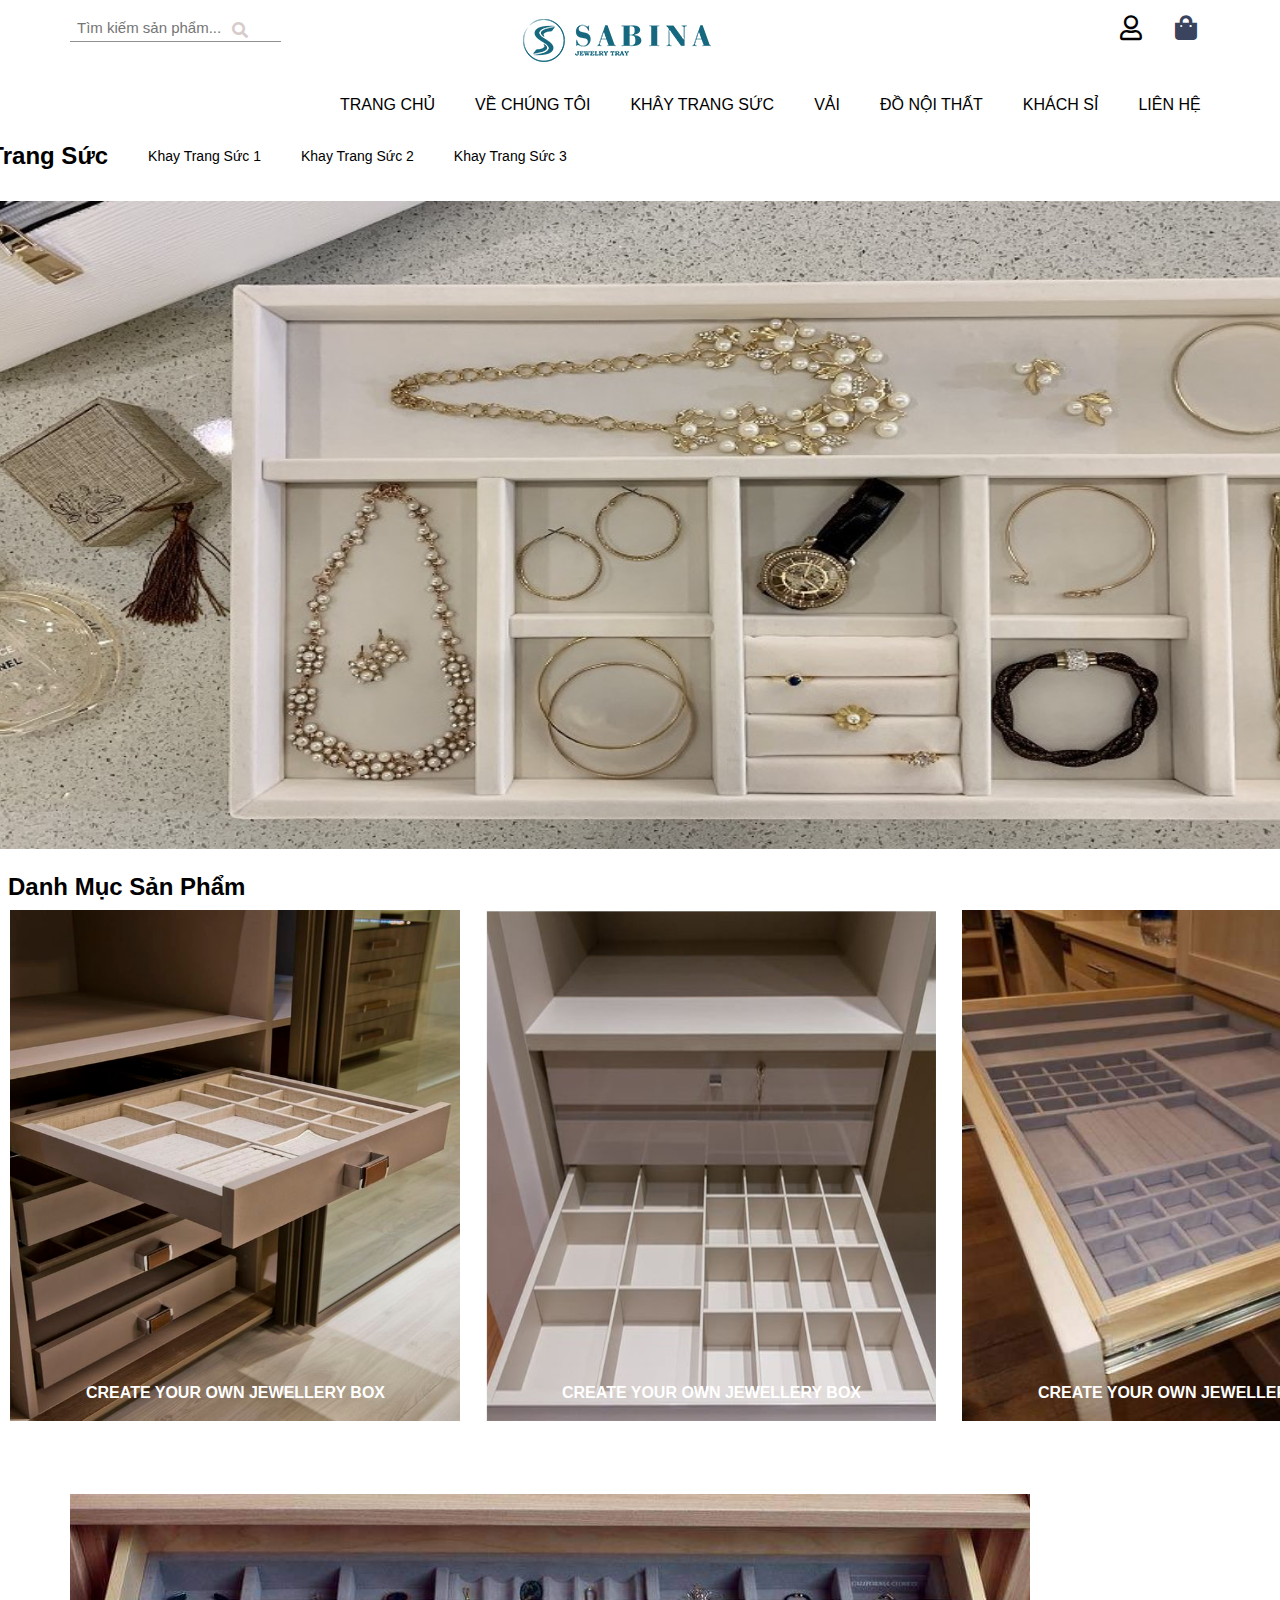
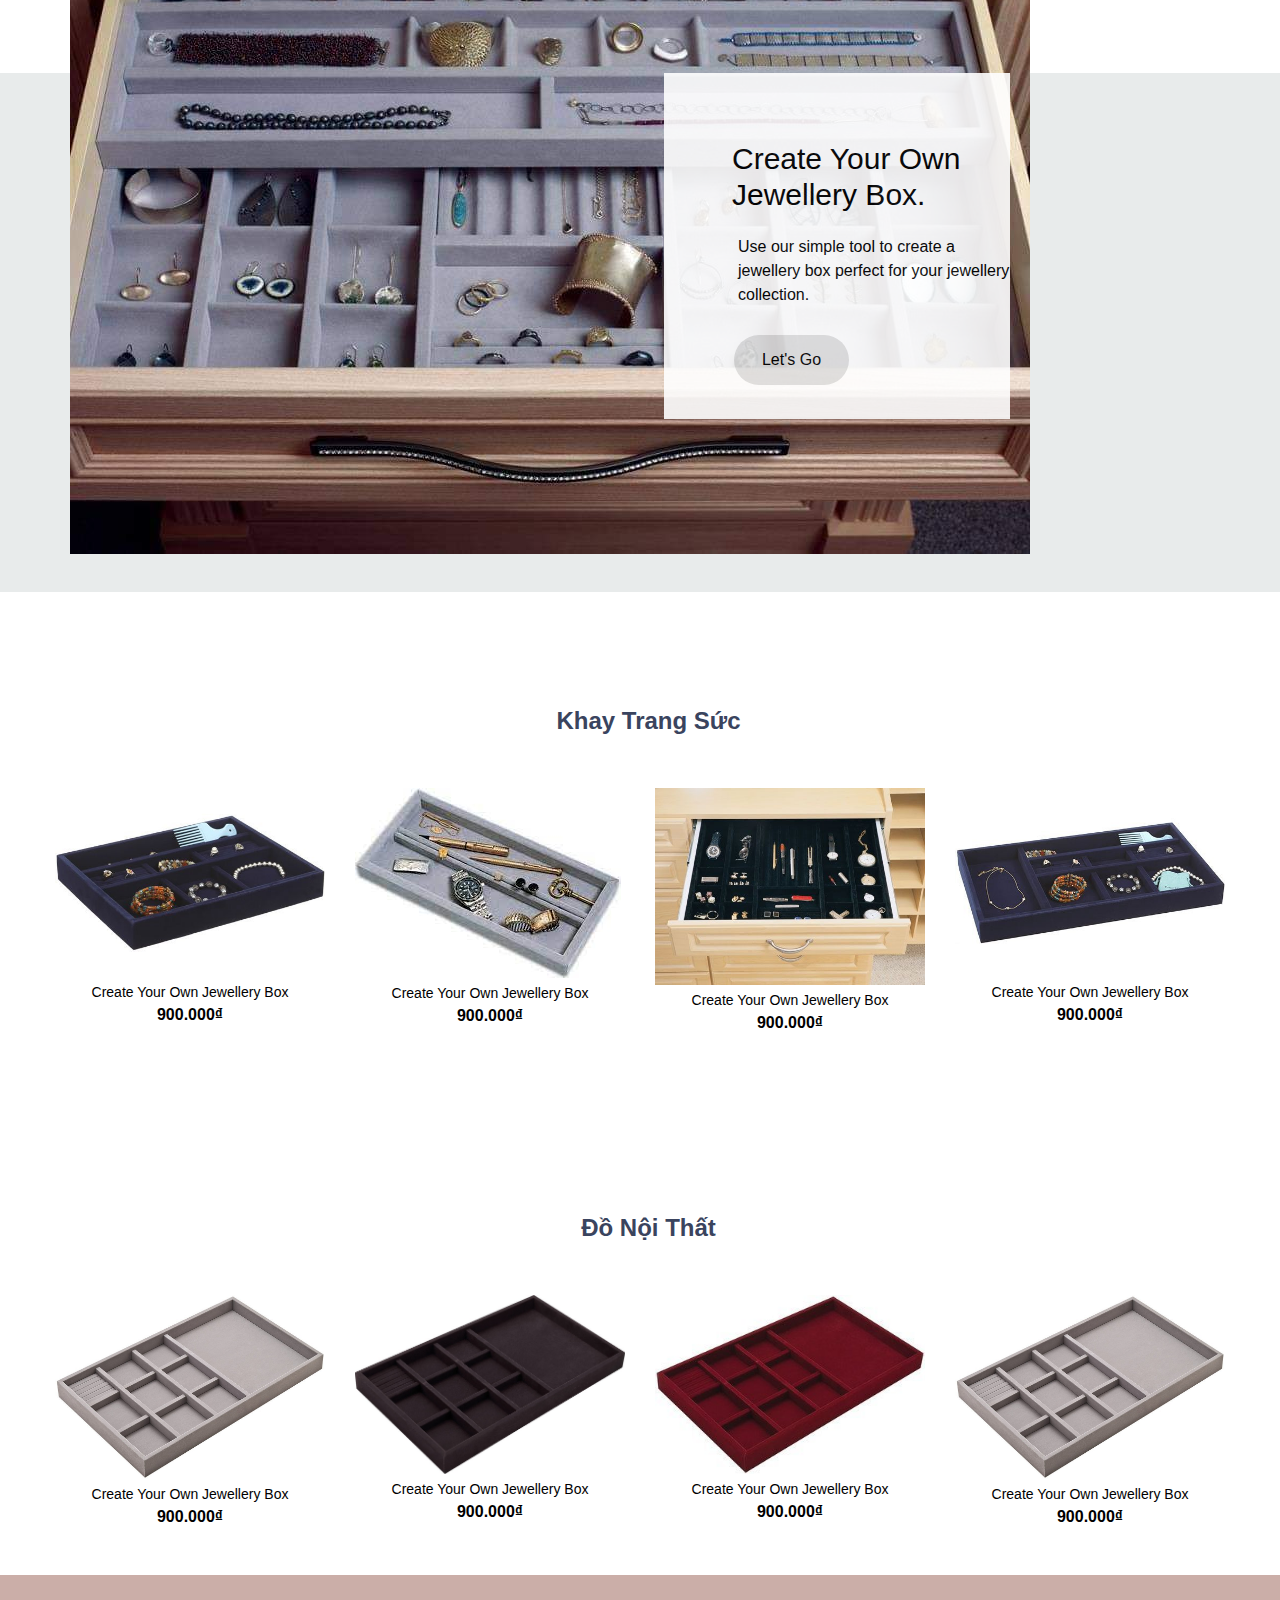
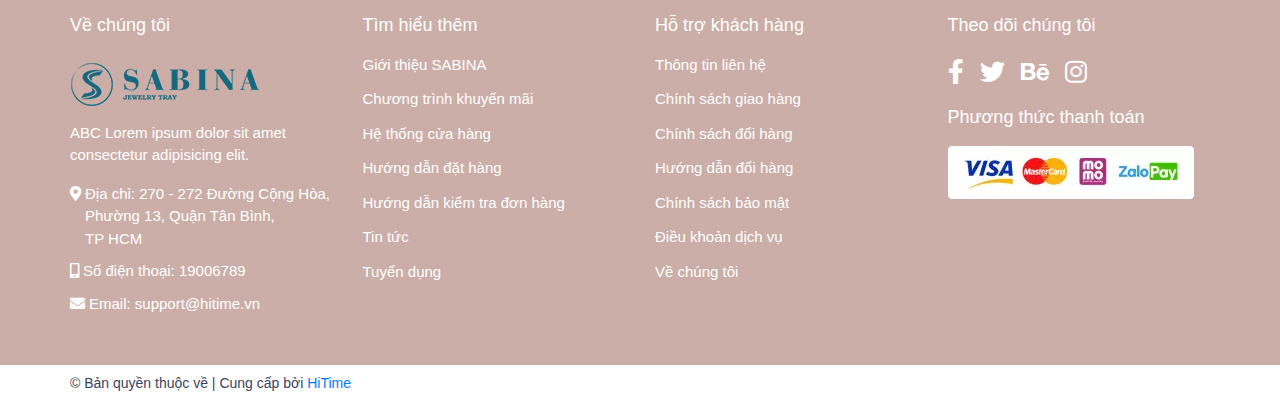
==== commit 7cd6380c: "0.1" ====
--- a/index.html
+++ b/index.html
@@ -13,6 +13,7 @@
     <link rel="stylesheet" href="font/fontawesome/css/all.css">
     <link rel="stylesheet" href="css/style.css">
     <link rel="stylesheet" href="css/responsive.css">
+    <link rel="stylesheet" href="css/page-loading.css">
     <title>Trang chủ - SABINA - JEWELRY TRAY</title>
 </head>
 
@@ -107,14 +108,16 @@
                 <div class="container">
                     <div class="submenuheader">
                         <div class="collection-submenu-title">
-                            <h2>Jewellery Boxes</h2>
+                            <h2>Khay Trang Sức</h2>
                         </div>
                         <div class="submenu_container">
 
                             <ul id="main-menu" class="d-flex">
-                                <li><a href="">Create Your Own Jewellery Box</a></li>
-                                <li><a href="">Create Your Own Jewellery Box</a></li>
-                                <li><a href="">Create Your Own Jewellery Box</a></li>
+                                <li><a href="">Khay Trang Sức 1</a></li>
+                                <li><a href="">Khay Trang Sức 2</a></li>
+                                <li><a href="">Khay Trang Sức 3</a></li>
+
+
 
                             </ul>
                         </div>
@@ -146,243 +149,332 @@
 
 
             <div id="wp-featured-product">
-                <div class="box featured-product mt-4 d-md-block d-none">
-                    <div class="box-head">
-                        <h4 class="font-weight-bold">Danh Mục Sản Phẩm
-                        </h4>
-                    </div>
-                    <div class="box-body">
-                        <ul class="list-featured-product d-flex">
-                            <li>
-                                <a href="" class="product-thumb">
-                                    <img src="images/z2917784178498_e5a0f74582e228d42bdfe61b56ea7e89.jpg" alt="">
-                                </a>
-                                <a href="" class="product-title text-decoration-none">Create Your Own Jewellery Box</a>
-                            </li>
-                            <li>
-                                <a href="" class="product-thumb">
-                                    <img src="images/z2917784233938_45df067b6eb4242918906e581e90d28c_1.jpg" alt="">
-                                </a>
-                                <a href="" class="product-title text-decoration-none">Create Your Own Jewellery Box</a>
-                            </li>
-
-                            <li>
-                                <a href="" class="product-thumb">
-                                    <img src="images/z2917784188688_ba931070e9f9cbdda61a4f2bad217431.jpg" alt="">
-                                </a>
-                                <a href="" class="product-title text-decoration-none">Create Your Own Jewellery Box</a>
-                            </li>
-                            <li>
-                                <a href="" class="product-thumb">
-                                    <img src="images/z2917784253767_f5d63b9c227ca027dc8788d5ee65382e.jpg" alt="">
-                                </a>
-                                <a href="" class="product-title text-decoration-none">Create Your Own Jewellery Box</a>
-                            </li>
-                        </ul>
-                    </div>
-                </div>
-
-                <!-- category pc--------------- -->
-
-                <!-- ----category mobile----------------- -->
-                <div id="products-new" class="container d-md-none d-block p-md-0 p-3">
-                    <div class="title row">
-                        <div class="col-12 text-md-left text-center">
-                            <h4 class=" font-weight-bold">Danh Mục Sản Phẩm
+
+                <div id="category">
+                    <div class="box featured-product mt-4 d-md-block d-none">
+                        <div class="box-head">
+                            <h4 class="font-weight-bold">Danh Mục Sản Phẩm
                             </h4>
-                            <br>
-                            <!-- <p>Don't let your jewellery get tangled, tarnished and forgotten. Organise your collection with a Stackers jewellery box.</p> -->
-
-                        </div>
-                    </div>
-                    <div class="body row p-md-0 p-3">
-                        <ul class="list-new-products row list-unstyled">
-                            <li class="col-md-3 col-6 mb-3">
-                                <div class="product-item">
-                                    <a href="product-detail.html" class="pic-product d-block"><img src="images/z2917784178498_e5a0f74582e228d42bdfe61b56ea7e89.jpg" alt="" width="170px" height="250px"></a>
-                                    <div class="info-product mt-2">
-                                        <a href="" class="product-name d-block text-center text-sm-left">Create Your Own Jewellery Box
+                        </div>
+                        <div class="box-body">
+                            <ul class="list-featured-product d-flex">
+                                <li>
+                                    <a href="" class="product-thumb">
+                                        <img src="images/z2917784178498_e5a0f74582e228d42bdfe61b56ea7e89.jpg" alt="">
                                     </a>
-                                    </div>
-
+                                    <a href="" class="product-title text-decoration-none">Create Your Own Jewellery Box</a>
+                                </li>
+                                <li>
+                                    <a href="" class="product-thumb">
+                                        <img src="images/z2917784233938_45df067b6eb4242918906e581e90d28c_1.jpg" alt="">
+                                    </a>
+                                    <a href="" class="product-title text-decoration-none">Create Your Own Jewellery Box</a>
+                                </li>
+
+                                <li>
+                                    <a href="" class="product-thumb">
+                                        <img src="images/z2917784218581_d8fe707b2a36dba2c69c1f88f5419ac2.jpg" alt="">
+                                    </a>
+                                    <a href="" class="product-title text-decoration-none">Create Your Own Jewellery Box</a>
+                                </li>
+                                <li>
+                                    <a href="" class="product-thumb">
+                                        <img src="images/z2917784253767_f5d63b9c227ca027dc8788d5ee65382e.jpg" alt="">
+                                    </a>
+                                    <a href="" class="product-title text-decoration-none">Create Your Own Jewellery Box</a>
+                                </li>
+                            </ul>
+                        </div>
+                    </div>
+
+                    <!--end category pc--------------- -->
+
+                    <div id="products-new" class="container d-md-none d-block p-md-0 p-3">
+                        <div class="title row">
+                            <div class="col-12 text-md-left text-center">
+                                <h4 class=" font-weight-bold">Danh Mục Sản Phẩm
+                                </h4>
+                                <br>
+                                <!-- <p>Don't let your jewellery get tangled, tarnished and forgotten. Organise your collection with a Stackers jewellery box.</p> -->
+
+                            </div>
+                        </div>
+                        <div class="body row p-md-0 p-3">
+                            <ul class="list-new-products row list-unstyled">
+                                <li class="col-md-3 col-6 mb-3">
+                                    <div class="product-item">
+                                        <a href="product-detail.html" class="pic-product d-block"><img src="images/z2917784178498_e5a0f74582e228d42bdfe61b56ea7e89.jpg" alt="" width="170px" height="250px"></a>
+                                        <div class="info-product mt-2">
+                                            <a href="" class="product-name d-block text-center text-sm-left">Create Your Own Jewellery Box
+                                        </a>
+                                        </div>
+
+                                    </div>
+                                </li>
+                                <li class="col-md-3 col-6 mb-3">
+                                    <div class="product-item">
+                                        <a href="product-detail.html" class="pic-product d-block"><img src="images/z2917784233938_45df067b6eb4242918906e581e90d28c_1.jpg" alt="" width="170px" height="250px"></a>
+                                        <div class="info-product mt-2">
+                                            <a href="" class="product-name d-block text-center text-sm-left">Create Your Own Jewellery Box
+                                        </a>
+                                        </div>
+
+                                    </div>
+                                </li>
+                                <li class="col-md-3 col-6 mb-3">
+                                    <div class="product-item">
+                                        <a href="product-detail.html" class="pic-product d-block"><img src="images/z2917784188688_ba931070e9f9cbdda61a4f2bad217431.jpg" alt="" width="170px" height="250px"></a>
+                                        <div class="info-product mt-2">
+                                            <a href="" class="product-name d-block text-center text-sm-left">Create Your Own Jewellery Box
+                                        </a>
+                                        </div>
+
+                                    </div>
+                                </li>
+                                <li class="col-md-3 col-6 mb-3">
+                                    <div class="product-item">
+                                        <a href="product-detail.html" class="pic-product d-block"><img src="images/z2917784253767_f5d63b9c227ca027dc8788d5ee65382e.jpg" alt="" width="170px" height="250px"></a>
+                                        <div class="info-product mt-2">
+                                            <a href="" class="product-name d-block text-center text-sm-left">Create Your Own Jewellery Box
+                                        </a>
+                                        </div>
+
+                                    </div>
+                                </li>
+                            </ul>
+
+                        </div>
+                    </div>
+
+                    <!-- end category mobile-------------------- -->
+
+                </div>
+
+
+
+                <div id="blog_pc_moblide">
+
+                    <div id="stackers-video" class="d-md-block d-none">
+
+
+
+                        <div class="stackers-video-block">
+
+                        </div>
+
+                        <div class="stackers-video-block-video mt-3">
+                            <div class="container">
+                                <div class="row">
+                                    <div class="col md-12">
+                                        <div class="embed-responsive embed-responsive-16by9">
+                                            <!-- <iframe width="560" height="315" src="https://www.youtube.com/embed/skslYus4E6U" title="YouTube video player" frameborder="0" allow="accelerometer; autoplay; clipboard-write; encrypted-media; gyroscope; picture-in-picture" allowfullscreen></iframe> -->
+                                            <a href=""><img src="images/z2917783860205_ece07c7b94827d57902dc0b1a91af476.jpg" alt=""></a>
+                                        </div>
+                                    </div>
                                 </div>
-                            </li>
-                            <li class="col-md-3 col-6 mb-3">
-                                <div class="product-item">
-                                    <a href="product-detail.html" class="pic-product d-block"><img src="images/z2917784233938_45df067b6eb4242918906e581e90d28c_1.jpg" alt="" width="170px" height="250px"></a>
-                                    <div class="info-product mt-2">
-                                        <a href="" class="product-name d-block text-center text-sm-left">Create Your Own Jewellery Box
-                                    </a>
-                                    </div>
-
-                                </div>
-                            </li>
-                            <li class="col-md-3 col-6 mb-3">
-                                <div class="product-item">
-                                    <a href="product-detail.html" class="pic-product d-block"><img src="images/z2917784188688_ba931070e9f9cbdda61a4f2bad217431.jpg" alt="" width="170px" height="250px"></a>
-                                    <div class="info-product mt-2">
-                                        <a href="" class="product-name d-block text-center text-sm-left">Create Your Own Jewellery Box
-                                    </a>
-                                    </div>
-
-                                </div>
-                            </li>
-                            <li class="col-md-3 col-6 mb-3">
-                                <div class="product-item">
-                                    <a href="product-detail.html" class="pic-product d-block"><img src="images/z2917784253767_f5d63b9c227ca027dc8788d5ee65382e.jpg" alt="" width="170px" height="250px"></a>
-                                    <div class="info-product mt-2">
-                                        <a href="" class="product-name d-block text-center text-sm-left">Create Your Own Jewellery Box
-                                    </a>
-                                    </div>
-
-                                </div>
-                            </li>
-                        </ul>
-
-                    </div>
-                </div>
-
-                <!-- end category mobile-------------------- -->
-
-                <div id="stackers-video" class="d-md-block d-none">
-
-
-
-                    <div class="stackers-video-block">
-
-                    </div>
-
-                    <div class="stackers-video-block-video mt-3">
+                            </div>
+                        </div>
+                        <div class="stackers-video-block-text">
+                            <div class="stackers-video-block_text_inner">
+                                <h2>Create Your Own Jewellery Box.</h2>
+                            </div>
+                            <div class="stackers-video-block_text_content">Use our simple tool to create a jewellery box perfect for your jewellery collection.</div>
+                            <a class="stackers-video-block_text_button text-decoration-none" href="">Let's Go</a>
+                        </div>
+                    </div>
+
+                    <!-- end stackers-video pc-------------------------- -->
+
+                    <div id="blog" class="d-md-none d-block">
                         <div class="container">
                             <div class="row">
-                                <div class="col md-12">
-                                    <div class="embed-responsive embed-responsive-16by9">
-                                        <!-- <iframe width="560" height="315" src="https://www.youtube.com/embed/skslYus4E6U" title="YouTube video player" frameborder="0" allow="accelerometer; autoplay; clipboard-write; encrypted-media; gyroscope; picture-in-picture" allowfullscreen></iframe> -->
-                                        <a href=""><img src="images/z2917783860205_ece07c7b94827d57902dc0b1a91af476.jpg" alt=""></a>
+                                <div class="col-md-12 ">
+                                    <div class="title-blog text-center">
+                                        <!-- <h2>On our Blog</h2> -->
+                                        <!-- <p class="subtitle">We tell you everything you need to know about flowers and plants: <br> cares, curiosities and much more!</p> -->
                                     </div>
                                 </div>
-                            </div>
-                        </div>
-                    </div>
-                    <div class="stackers-video-block-text">
-                        <div class="stackers-video-block_text_inner">
-                            <h2>Create Your Own Jewellery Box.</h2>
-                        </div>
-                        <div class="stackers-video-block_text_content">Use our simple tool to create a jewellery box perfect for your jewellery collection.</div>
-                        <a class="stackers-video-block_text_button text-decoration-none" href="">Let's Go</a>
-                    </div>
-                </div>
-
-
-                <div id="blog" class="d-md-none d-block">
-                    <div class="container">
-                        <div class="row">
-                            <div class="col-md-12 ">
-                                <div class="title-blog text-center">
-                                    <!-- <h2>On our Blog</h2> -->
-                                    <!-- <p class="subtitle">We tell you everything you need to know about flowers and plants: <br> cares, curiosities and much more!</p> -->
-                                </div>
-                            </div>
-                            <div class="row">
-                                <div class="content-blog">
-                                    <div class="row">
-
-                                        <div class="col-md-6 col-12">
-                                            <div class="content-blog-title-right">
-                                                <div class="blog-img">
-                                                    <a href="">
-                                                        <img src="images/z2917783882869_166255c0bb4209a72208b2bdc09bfb20.jpg" alt="" width="363px" height="571px">
-                                                    </a>
-                                                </div>
-
-                                                <div class="box-blog-right">
-                                                    <div class="stackers-video-block-text">
-                                                        <div class="stackers-video-block_text_inner">
-                                                            <h2>Create Your Own Jewellery Box.</h2>
+                                <div class="row">
+                                    <div class="content-blog">
+                                        <div class="row">
+
+                                            <div class="col-md-6 col-12">
+                                                <div class="content-blog-title-right">
+                                                    <div class="blog-img">
+                                                        <a href="">
+                                                            <img src="images/z2917783882869_166255c0bb4209a72208b2bdc09bfb20.jpg" alt="" width="363px" height="571px">
+                                                        </a>
+                                                    </div>
+
+                                                    <div class="box-blog-right">
+                                                        <div class="stackers-video-block-text">
+                                                            <div class="stackers-video-block_text_inner">
+                                                                <h2>Create Your Own Jewellery Box.</h2>
+                                                            </div>
+                                                            <div class="stackers-video-block_text_content">As Hortênsias são uma flor sensível mas nem por isso devemos achar que a sua durabilidade é a mais reduzida.</div>
+                                                            <a class="stackers-video-block_text_button text-decoration-none" href="">Let's Go</a>
                                                         </div>
-                                                        <div class="stackers-video-block_text_content">As Hortênsias são uma flor sensível mas nem por isso devemos achar que a sua durabilidade é a mais reduzida.</div>
-                                                        <a class="stackers-video-block_text_button text-decoration-none" href="">Let's Go</a>
                                                     </div>
                                                 </div>
                                             </div>
-                                        </div>
-
+
+                                        </div>
                                     </div>
                                 </div>
                             </div>
                         </div>
-                    </div>
-
-                </div>
-
-
-
-                <div id="products-new" class="container">
-                    <div class="title row">
-                        <div class="col-12 text-center">
-                            <h4 class=" font-weight-bold">Khây Trang Sức
-                            </h4>
-                            <br>
-                            <!-- <p>Don't let your jewellery get tangled, tarnished and forgotten. Organise your collection with a Stackers jewellery box.</p> -->
-
-                        </div>
-                    </div>
-                    <div class="body row p-md-0 p-3">
-                        <ul class="list-new-products row list-unstyled">
-                            <li class="col-md-3 col-6">
-                                <div class="product-item">
-                                    <a href="product-detail.html" class="pic-product d-block"><img src="images/z2917784200489_aa12c250af82fe46ef7124cbf52c27b1.jpg" alt="" class="img-fluid"></a>
-                                    <div class="info-product mt-2">
-                                        <a href="" class="product-name d-block text-center text-sm-left">Create Your Own Jewellery Box
-                                    </a>
-                                    </div>
-                                    <div class="product-price mt-1 text-center">
-                                        <span>900.000₫</span>
-                                    </div>
-
-
-                                </div>
-                            </li>
-                            <li class="col-md-3 col-6">
-                                <div class="product-item">
-                                    <a href="product-detail.html" class="pic-product d-block"><img src="images/z2917784204279_4c7873248cba14967b3b6f3335912853.jpg" alt="" class="img-fluid"></a>
-                                    <div class="info-product mt-2">
-                                        <a href="" class="product-name d-block text-center text-sm-left">Create Your Own Jewellery Box
-                                    </a>
-                                    </div>
-                                    <div class="product-price mt-1 text-center">
-                                        <span>900.000₫</span>
-                                    </div>
-                                </div>
-                            </li>
-                            <li class="col-md-3 col-6">
-                                <div class="product-item">
-                                    <a href="product-detail.html" class="pic-product d-block"><img src="images/z2917783915389_0219c48db0074d07b64999e621772492.jpg" alt="" class="img-fluid"></a>
-                                    <div class="info-product mt-2">
-                                        <a href="" class="product-name d-block text-center text-sm-left">Create Your Own Jewellery Box
-                                    </a>
-                                    </div>
-                                    <div class="product-price mt-1 text-center">
-                                        <span>900.000₫</span>
-                                    </div>
-                                </div>
-                            </li>
-                            <li class="col-md-3 col-6">
-                                <div class="product-item">
-                                    <a href="product-detail.html" class="pic-product d-block"><img src="images/z2917784228378_60e409f81ca2cf943d45e3c346041321.jpg" alt="" class="img-fluid"></a>
-                                    <div class="info-product mt-2">
-                                        <a href="" class="product-name d-block text-center text-sm-left">Create Your Own Jewellery Box
-                                    </a>
-                                    </div>
-                                    <div class="product-price mt-1 text-center">
-                                        <span>900.000₫</span>
-                                    </div>
-                                </div>
-                            </li>
-                        </ul>
-
-                    </div>
-                </div>
+
+                    </div>
+                    <!-- end blog mobile----------------------- -->
+                </div>
+
+
+
+                <div id="jewellery-boxes">
+                    <div id="products-new" class="container">
+                        <div class="title row">
+                            <div class="col-12 text-center">
+                                <h4 class=" font-weight-bold">Khay Trang Sức
+                                </h4>
+                                <br>
+                                <!-- <p>Don't let your jewellery get tangled, tarnished and forgotten. Organise your collection with a Stackers jewellery box.</p> -->
+
+                            </div>
+                        </div>
+                        <div class="body row p-md-0 p-3">
+                            <ul class="list-new-products row list-unstyled">
+                                <li class="col-md-3 col-6">
+                                    <div class="product-item">
+                                        <a href="product-detail.html" class="pic-product d-block"><img src="images/z2917784200489_aa12c250af82fe46ef7124cbf52c27b1.jpg" alt="" class="img-fluid"></a>
+                                        <div class="info-product mt-2">
+                                            <a href="" class="product-name d-block text-center text-sm-center">Create Your Own Jewellery Box
+                                        </a>
+                                        </div>
+                                        <div class="product-price mt-1 text-center">
+                                            <span>900.000₫</span>
+                                        </div>
+
+
+                                    </div>
+                                </li>
+                                <li class="col-md-3 col-6">
+                                    <div class="product-item">
+                                        <a href="product-detail.html" class="pic-product d-block"><img src="images/z2917784204279_4c7873248cba14967b3b6f3335912853.jpg" alt="" class="img-fluid"></a>
+                                        <div class="info-product mt-2">
+                                            <a href="" class="product-name d-block text-center text-sm-center">Create Your Own Jewellery Box
+                                        </a>
+                                        </div>
+                                        <div class="product-price mt-1 text-center">
+                                            <span>900.000₫</span>
+                                        </div>
+                                    </div>
+                                </li>
+                                <li class="col-md-3 col-6">
+                                    <div class="product-item">
+                                        <a href="product-detail.html" class="pic-product d-block"><img src="images/z2917783915389_0219c48db0074d07b64999e621772492.jpg" alt="" class="img-fluid"></a>
+                                        <div class="info-product mt-2">
+                                            <a href="" class="product-name d-block text-center text-sm-center">Create Your Own Jewellery Box
+                                        </a>
+                                        </div>
+                                        <div class="product-price mt-1 text-center">
+                                            <span>900.000₫</span>
+                                        </div>
+                                    </div>
+                                </li>
+                                <li class="col-md-3 col-6">
+                                    <div class="product-item">
+                                        <a href="product-detail.html" class="pic-product d-block"><img src="images/z2917784228378_60e409f81ca2cf943d45e3c346041321.jpg" alt="" class="img-fluid"></a>
+                                        <div class="info-product mt-2">
+                                            <a href="" class="product-name d-block text-center text-sm-center">Create Your Own Jewellery Box
+                                        </a>
+                                        </div>
+                                        <div class="product-price mt-1 text-center">
+                                            <span>900.000₫</span>
+                                        </div>
+                                    </div>
+                                </li>
+                            </ul>
+
+                        </div>
+                    </div>
+                </div>
+
+
+
+
+
+
+                <div id="lost-clothes">
+                    <div id="products-new" class="container">
+                        <div class="title row">
+                            <div class="col-12 text-center">
+                                <h4 class=" font-weight-bold">Đồ Nội Thất
+                                </h4>
+                                <br>
+                                <!-- <p>Don't let your jewellery get tangled, tarnished and forgotten. Organise your collection with a Stackers jewellery box.</p> -->
+
+                            </div>
+                        </div>
+                        <div class="body row p-md-0 p-3">
+                            <ul class="list-new-products row list-unstyled">
+                                <li class="col-md-3 col-6">
+                                    <div class="product-item">
+                                        <a href="product-detail.html" class="pic-product d-block"><img src="images/z2917784180797_b1b3c7baabc076451d0755d0f182900f.jpg" alt="" class="img-fluid"></a>
+                                        <div class="info-product mt-2">
+                                            <a href="" class="product-name d-block text-center text-sm-center">Create Your Own Jewellery Box
+                                        </a>
+                                        </div>
+                                        <div class="product-price mt-1 text-center">
+                                            <span>900.000₫</span>
+                                        </div>
+
+
+                                    </div>
+                                </li>
+                                <li class="col-md-3 col-6">
+                                    <div class="product-item">
+                                        <a href="product-detail.html" class="pic-product d-block"><img src="images/z2917784216257_32f110a30035b0405df1ffd85cb46a43.jpg" alt="" class="img-fluid"></a>
+                                        <div class="info-product mt-2">
+                                            <a href="" class="product-name d-block text-center text-sm-center">Create Your Own Jewellery Box
+                                        </a>
+                                        </div>
+                                        <div class="product-price mt-1 text-center">
+                                            <span>900.000₫</span>
+                                        </div>
+                                    </div>
+                                </li>
+                                <li class="col-md-3 col-6">
+                                    <div class="product-item">
+                                        <a href="product-detail.html" class="pic-product d-block"><img src="images/z2917784241905_b5729c06979b738cdfc41ede6b72302a.jpg" alt="" class="img-fluid"></a>
+                                        <div class="info-product mt-2">
+                                            <a href="" class="product-name d-block text-center text-sm-center">Create Your Own Jewellery Box
+                                        </a>
+                                        </div>
+                                        <div class="product-price mt-1 text-center">
+                                            <span>900.000₫</span>
+                                        </div>
+                                    </div>
+                                </li>
+                                <li class="col-md-3 col-6">
+                                    <div class="product-item">
+                                        <a href="product-detail.html" class="pic-product d-block"><img src="images/z2917784180797_b1b3c7baabc076451d0755d0f182900f.jpg" alt="" class="img-fluid"></a>
+                                        <div class="info-product mt-2">
+                                            <a href="" class="product-name d-block text-center text-sm-center">Create Your Own Jewellery Box
+                                        </a>
+                                        </div>
+                                        <div class="product-price mt-1 text-center">
+                                            <span>900.000₫</span>
+                                        </div>
+                                    </div>
+                                </li>
+                            </ul>
+
+                        </div>
+                    </div>
+                </div>
+
+
+
 
 
 
--- a/css/style.css
+++ b/css/style.css
@@ -175,6 +175,7 @@
 #banner a img {
     width: 1430px;
     height: 648px;
+    border-radius: 8px;
 }
 
 
@@ -202,6 +203,7 @@
     flex: 360px 0 1;
     list-style: none;
     margin-right: 26px;
+    position: relative;
 }
 
 ul.list-featured-product {
@@ -224,11 +226,19 @@
 }
 
 ul.list-featured-product li a.product-title {
-    display: block;
+    /* display: block;
     color: #000;
     text-transform: uppercase;
     margin-top: 20px;
-    font-size: 14px;
+    font-size: 14px; */
+    display: block;
+    color: #fff;
+    text-transform: uppercase;
+    font-size: 16px;
+    position: absolute;
+    font-weight: 600;
+    top: 471px;
+    left: 76px;
 }
 
 ul.list-featured-product li .product-title:hover {
@@ -441,6 +451,7 @@
 
 #footer {
     background: #fff;
+    font-family: 'Montserrat', sans-serif;
 }
 
 .mid-footer {
@@ -948,6 +959,7 @@
 #contact-header {
     position: relative;
     margin-bottom: 100px;
+    font-family: 'Montserrat', sans-serif;
 }
 
 #contact-header h4 {
@@ -980,4 +992,8 @@
 #contact-body .contact-body-right {
     margin-right: -270px;
     margin-bottom: 100px;
+}
+
+#contact-f {
+    margin-bottom: 100px;
 }--- a/css/page-loading.css
+++ b/css/page-loading.css
@@ -0,0 +1,18 @@
+body {
+    animation: pageLoading ease 2s;
+}
+
+@keyframes pageLoading {
+    from {
+        opacity: 0;
+        /* transform: scale(1.2); */
+        transform: rotateY(45deg);
+        /* transform: rotateY(45deg); */
+        /* transform: skewX(45deg); */
+    }
+    to {
+        opacity: 1;
+        /* transform: scale(1); */
+        /* transform: rotateY(45deg); */
+    }
+}